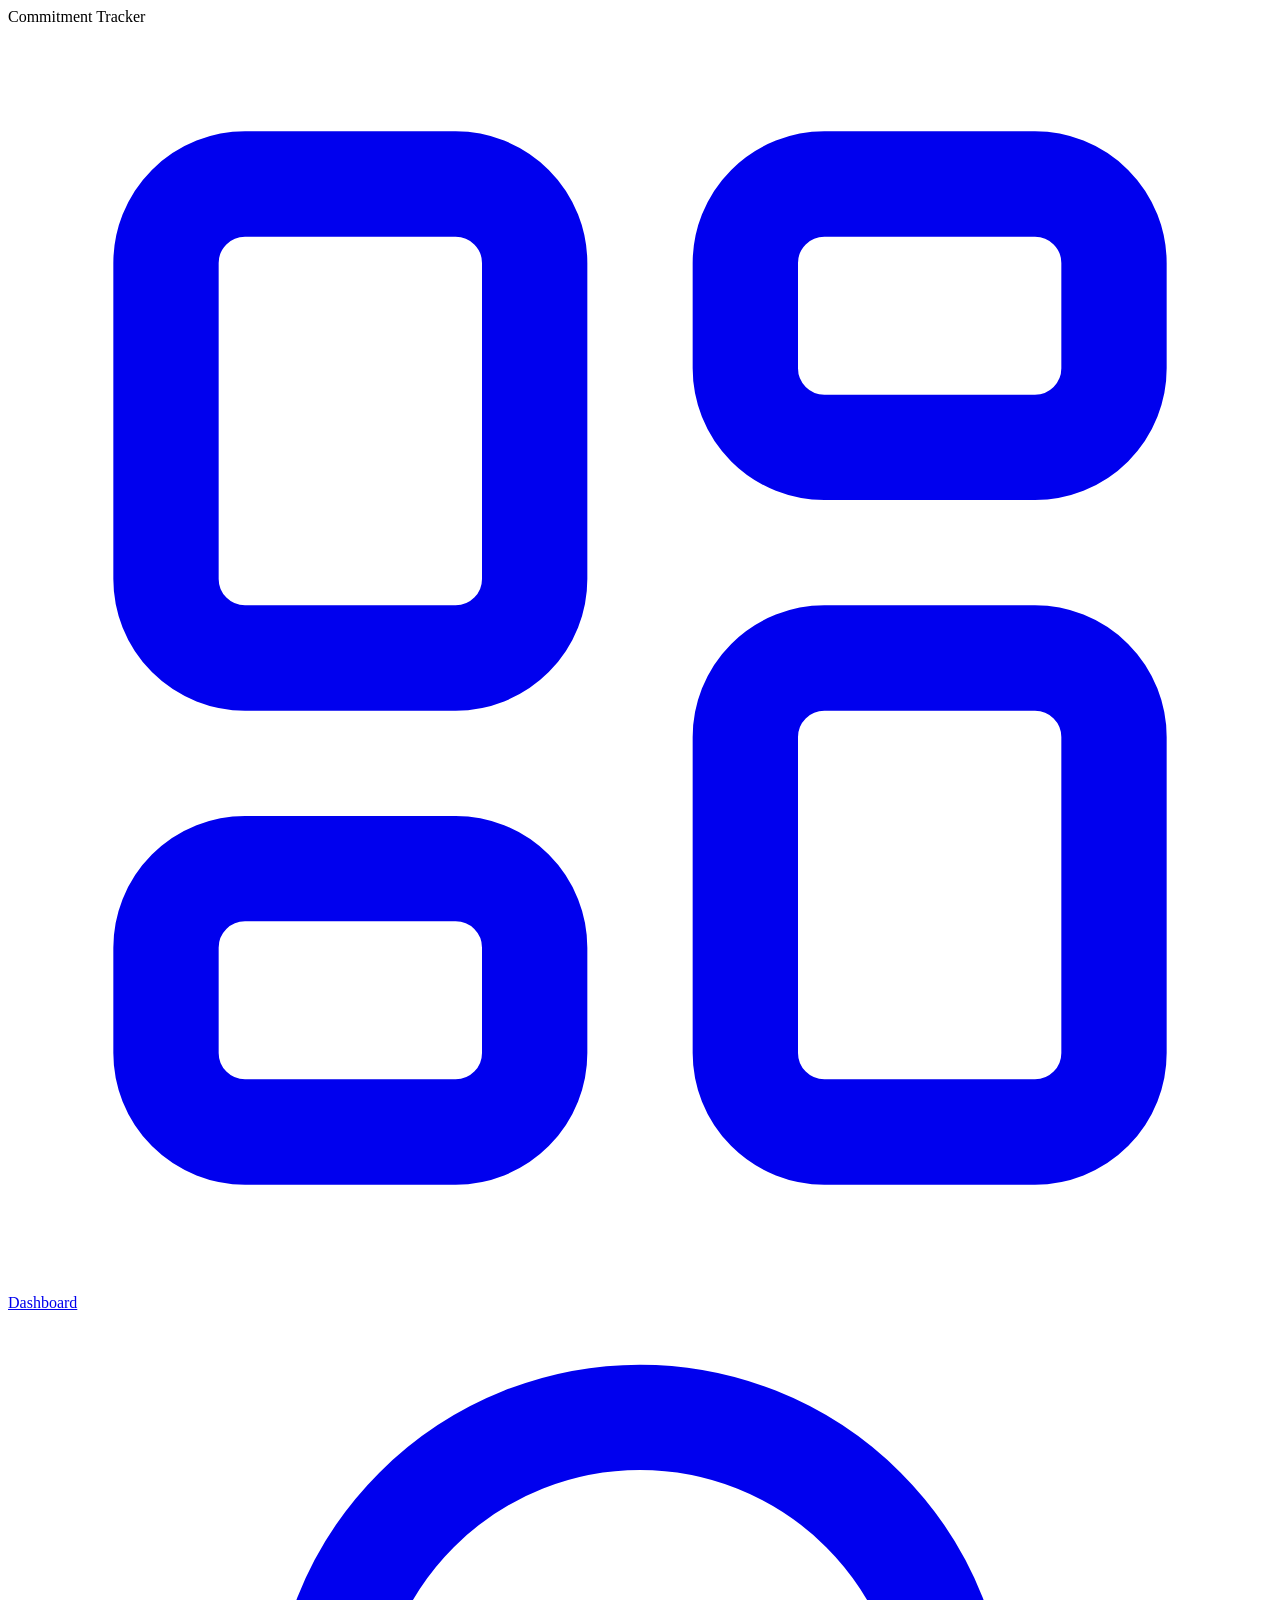
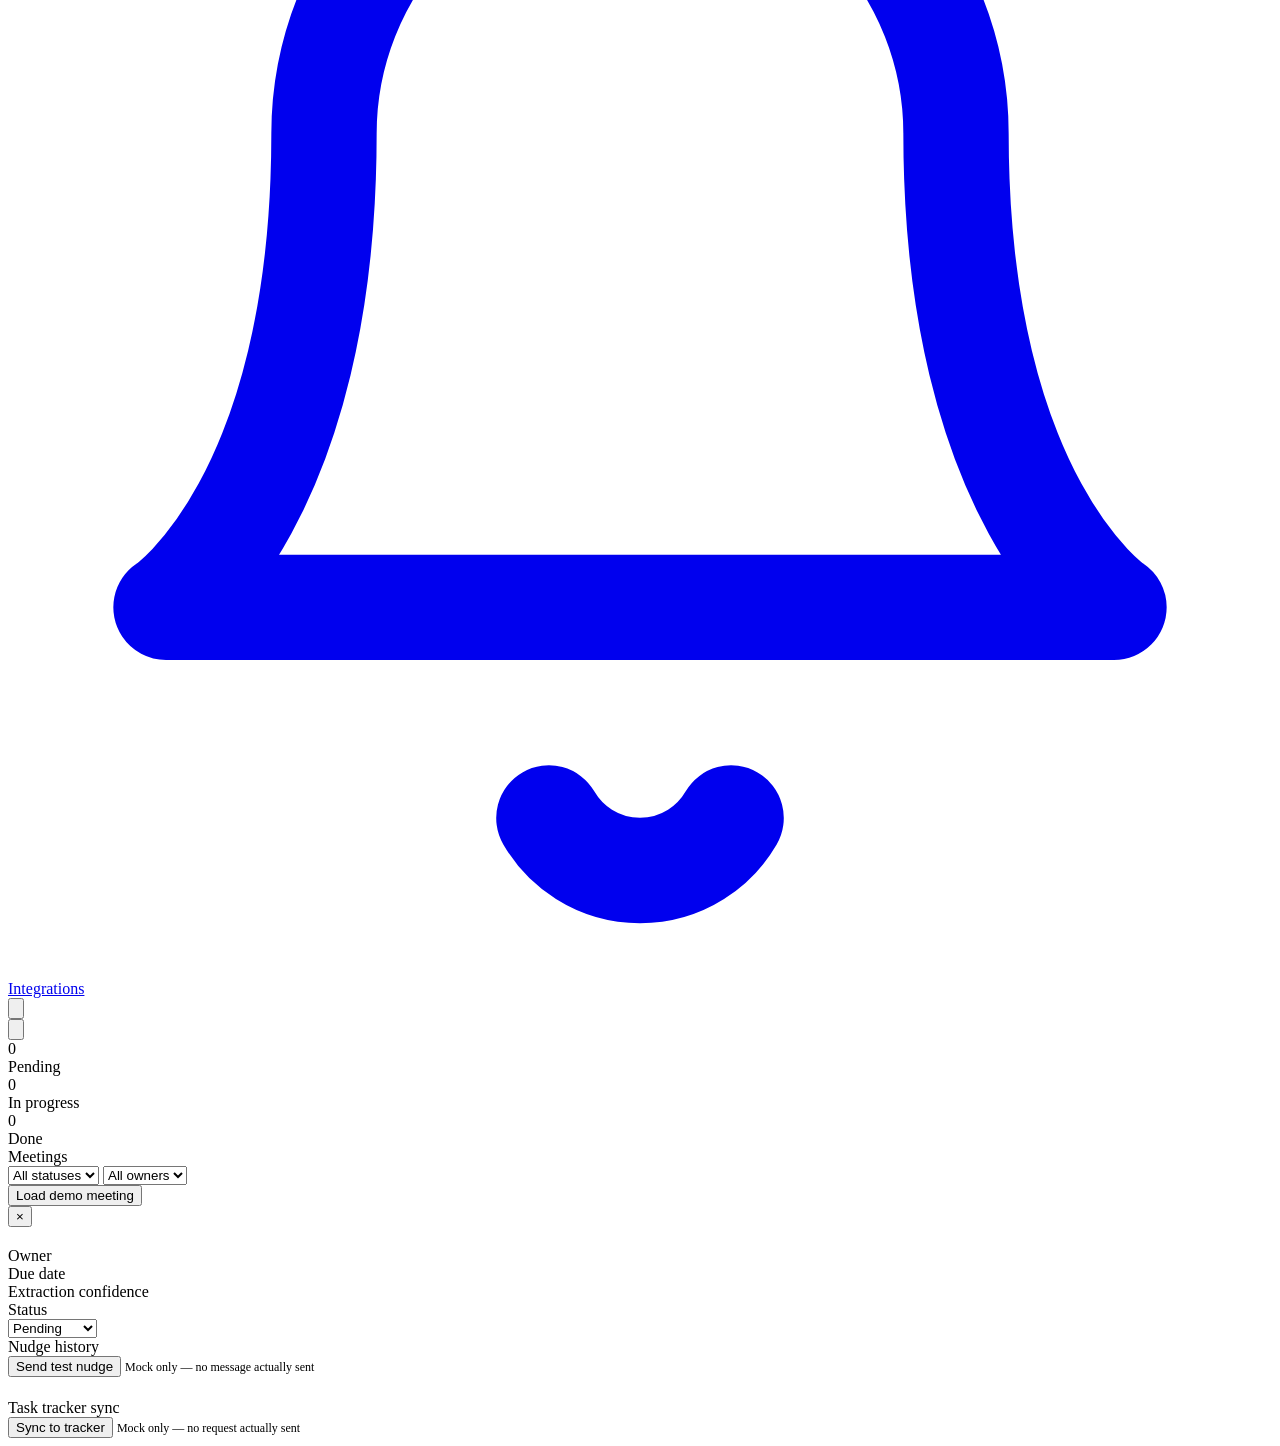
==== static/dashboard.html @ b92fcc9b "Initial commit: Commitment Tracker prototype Flask + SQLite + static frontend dashboard for tracking" ====
<!doctype html>
<html lang="en">
<head>
<meta charset="utf-8">
<meta name="viewport" content="width=device-width, initial-scale=1">
<title>Dashboard — Commitment Tracker</title>
<script>
(function () {
    try {
        var t = localStorage.getItem("ct-theme");
        if (!t) t = window.matchMedia("(prefers-color-scheme: dark)").matches ? "dark" : "light";
        document.documentElement.setAttribute("data-theme", t);
    } catch (e) {}
})();
</script>
<link rel="stylesheet" href="/style.css">
</head>
<body>

<div class="app-shell">
    <aside class="sidebar">
        <div class="sidebar-brand"><span class="logo-dot"></span>Commitment Tracker</div>
        <nav class="sidebar-nav">
            <a href="/dashboard" class="sidebar-link active">
                <svg viewBox="0 0 24 24" fill="none" stroke="currentColor" stroke-width="2" stroke-linecap="round" stroke-linejoin="round"><rect x="3" y="3" width="7" height="9" rx="1.5"></rect><rect x="14" y="3" width="7" height="5" rx="1.5"></rect><rect x="14" y="12" width="7" height="9" rx="1.5"></rect><rect x="3" y="16" width="7" height="5" rx="1.5"></rect></svg>
                Dashboard
            </a>
            <a href="/settings" class="sidebar-link">
                <svg viewBox="0 0 24 24" fill="none" stroke="currentColor" stroke-width="2" stroke-linecap="round" stroke-linejoin="round"><path d="M18 8a6 6 0 0 0-12 0c0 7-3 9-3 9h18s-3-2-3-9"></path><path d="M13.73 21a2 2 0 0 1-3.46 0"></path></svg>
                Integrations
            </a>
        </nav>
        <div class="sidebar-footer">
            <div class="avatar" id="nav-avatar"></div>
            <div class="sidebar-footer-email" id="nav-email"></div>
            <button class="icon-btn" id="logout-btn" title="Log out" aria-label="Log out">
                <svg viewBox="0 0 24 24" fill="none" stroke="currentColor" stroke-width="2" stroke-linecap="round" stroke-linejoin="round"><path d="M9 21H5a2 2 0 0 1-2-2V5a2 2 0 0 1 2-2h4"></path><polyline points="16 17 21 12 16 7"></polyline><line x1="21" y1="12" x2="9" y2="12"></line></svg>
            </button>
        </div>
    </aside>

    <div class="main">
        <div class="topbar">
            <button class="icon-btn" id="theme-toggle" aria-label="Toggle theme"><svg viewBox="0 0 24 24" fill="none" stroke="currentColor" stroke-width="2" stroke-linecap="round" stroke-linejoin="round"><path d="M21 12.79A9 9 0 1 1 11.21 3 7 7 0 0 0 21 12.79z"></path></svg></button>
        </div>

        <div class="content">

            <div class="card status-summary" id="status-summary">
                <div class="status-stats">
                    <div class="stat-tile">
                        <span class="stat-dot" style="background:var(--chart-pending);"></span>
                        <div>
                            <div class="stat-value" id="stat-pending">0</div>
                            <div class="stat-label">Pending</div>
                        </div>
                    </div>
                    <div class="stat-tile">
                        <span class="stat-dot" style="background:var(--chart-progress);"></span>
                        <div>
                            <div class="stat-value" id="stat-in_progress">0</div>
                            <div class="stat-label">In progress</div>
                        </div>
                    </div>
                    <div class="stat-tile">
                        <span class="stat-dot" style="background:var(--chart-done);"></span>
                        <div>
                            <div class="stat-value" id="stat-done">0</div>
                            <div class="stat-label">Done</div>
                        </div>
                    </div>
                </div>
                <div class="status-bar" id="status-bar" role="img" aria-label="Commitment status breakdown"></div>
            </div>

            <div id="meetings-section">
                <div class="section-title">Meetings</div>
                <div class="meetings-list" id="meetings-list"></div>
            </div>

            <div class="toolbar">
                <div class="filters">
                    <select id="filter-status">
                        <option value="">All statuses</option>
                        <option value="pending">Pending</option>
                        <option value="in_progress">In progress</option>
                        <option value="done">Done</option>
                    </select>
                    <select id="filter-owner">
                        <option value="">All owners</option>
                    </select>
                </div>
                <button class="btn secondary" id="seed-demo-btn">Load demo meeting</button>
            </div>

            <div id="commitments-wrap">
                <div class="table-card" id="table-card" style="display:none;">
                    <table id="commitments-table">
                        <thead>
                            <tr>
                                <th>Task</th>
                                <th>Meeting</th>
                                <th>Owner</th>
                                <th>Due</th>
                                <th>Status</th>
                            </tr>
                        </thead>
                        <tbody id="commitments-body"></tbody>
                    </table>
                </div>
                <div class="empty-state" id="empty-state" style="display:none;">
                    <div>No commitments yet.</div>
                    <button class="btn" id="empty-seed-btn">Load a demo meeting to see how it works</button>
                </div>
            </div>
        </div>
    </div>
</div>

<!-- detail modal -->
<div class="modal-backdrop" id="modal-backdrop">
    <div class="modal">
        <button class="modal-close" id="modal-close">&times;</button>
        <h2 id="modal-task"></h2>
        <div id="modal-meeting-title" style="color:var(--text-muted); font-size:13px;"></div>
        <div class="quote" id="modal-quote"></div>
        <div class="modal-meta">
            <div>
                <div class="label">Owner</div>
                <div id="modal-owner"></div>
            </div>
            <div>
                <div class="label">Due date</div>
                <div id="modal-due"></div>
            </div>
            <div>
                <div class="label">Extraction confidence</div>
                <div id="modal-confidence"></div>
            </div>
            <div>
                <div class="label">Status</div>
                <select id="modal-status">
                    <option value="pending">Pending</option>
                    <option value="in_progress">In progress</option>
                    <option value="done">Done</option>
                </select>
            </div>
        </div>

        <div class="section-title">Nudge history</div>
        <div class="nudge-history" id="modal-nudge-history"></div>

        <div class="modal-actions">
            <button class="btn" id="send-nudge-btn">Send test nudge</button>
            <span style="font-size:12px; color:var(--text-faint);">Mock only — no message actually sent</span>
        </div>

        <div class="section-title" style="margin-top:22px;">Task tracker sync</div>
        <div class="nudge-history" id="modal-tracker-history"></div>

        <div class="modal-actions" id="modal-tracker-actions">
            <button class="btn secondary" id="sync-tracker-btn">Sync to tracker</button>
            <span style="font-size:12px; color:var(--text-faint);" id="modal-tracker-note">Mock only — no request actually sent</span>
        </div>
    </div>
</div>

<div id="toast"></div>

<script src="/app.js"></script>
<script>
let currentCommitmentId = null;
let allCommitments = [];

function renderMeetings(meetings) {
    const list = document.getElementById("meetings-list");
    if (meetings.length === 0) {
        list.innerHTML = '<div style="color:var(--text-muted); font-size:14px;">No meetings yet.</div>';
        return;
    }
    list.innerHTML = meetings.map(m => `
        <div class="meeting-chip">
            <strong>${escapeHtml(m.title)}</strong>
            <span class="meeting-date"> · ${formatDate(m.meeting_date)} · ${m.source}</span>
        </div>
    `).join("");
}

function populateOwnerFilter(commitments) {
    const select = document.getElementById("filter-owner");
    const owners = [...new Set(commitments.map(c => c.owner_name))].sort();
    const current = select.value;
    select.innerHTML = '<option value="">All owners</option>' +
        owners.map(o => `<option value="${escapeHtml(o)}">${escapeHtml(o)}</option>`).join("");
    select.value = current;
}

function renderCommitments(commitments) {
    const tableCard = document.getElementById("table-card");
    const body = document.getElementById("commitments-body");
    const empty = document.getElementById("empty-state");

    if (commitments.length === 0) {
        tableCard.style.display = "none";
        empty.style.display = "block";
        return;
    }
    tableCard.style.display = "block";
    empty.style.display = "none";

    body.innerHTML = commitments.map(c => `
        <tr class="row-clickable" data-id="${c.id}">
            <td>${escapeHtml(c.task_text)}</td>
            <td>${escapeHtml(c.meeting_title)}</td>
            <td>${escapeHtml(c.owner_name)}</td>
            <td>${formatDate(c.due_date)}</td>
            <td>
                <span class="badge status-${c.status}">${STATUS_LABELS[c.status]}</span>
                ${c.is_overdue ? '<span class="badge overdue">Overdue</span>' : ""}
            </td>
        </tr>
    `).join("");

    body.querySelectorAll("tr").forEach(row => {
        row.addEventListener("click", () => openModal(parseInt(row.dataset.id, 10)));
    });
}

function renderStatusSummary(commitments) {
    const counts = { pending: 0, in_progress: 0, done: 0 };
    commitments.forEach(c => { counts[c.status] = (counts[c.status] || 0) + 1; });
    const total = commitments.length;

    document.getElementById("stat-pending").textContent = counts.pending;
    document.getElementById("stat-in_progress").textContent = counts.in_progress;
    document.getElementById("stat-done").textContent = counts.done;

    const bar = document.getElementById("status-bar");
    if (total === 0) {
        bar.innerHTML = '<div class="status-bar-empty" title="No commitments yet"></div>';
        return;
    }
    const segments = [
        { key: "pending", label: "Pending", color: "var(--chart-pending)" },
        { key: "in_progress", label: "In progress", color: "var(--chart-progress)" },
        { key: "done", label: "Done", color: "var(--chart-done)" },
    ];
    bar.innerHTML = segments
        .filter(s => counts[s.key] > 0)
        .map(s => {
            const pct = Math.round((counts[s.key] / total) * 100);
            return `<div class="status-bar-seg" style="flex-basis:${pct}%; background:${s.color};" title="${s.label}: ${counts[s.key]} (${pct}%)"></div>`;
        })
        .join("");
}

function escapeHtml(str) {
    const div = document.createElement("div");
    div.textContent = str == null ? "" : str;
    return div.innerHTML;
}

async function loadCommitments() {
    const status = document.getElementById("filter-status").value;
    const owner = document.getElementById("filter-owner").value;
    const params = new URLSearchParams();
    if (status) params.set("status", status);
    if (owner) params.set("owner", owner);
    allCommitments = await api(`/api/commitments?${params.toString()}`);
    renderCommitments(allCommitments);
}

async function loadAll() {
    const meetings = await api("/api/meetings");
    renderMeetings(meetings);
    const unfiltered = await api("/api/commitments");
    populateOwnerFilter(unfiltered);
    renderStatusSummary(unfiltered);
    await loadCommitments();
}

async function openModal(id) {
    const c = await api(`/api/commitments/${id}`);
    currentCommitmentId = id;
    document.getElementById("modal-task").textContent = c.task_text;
    document.getElementById("modal-meeting-title").textContent = c.meeting_title;
    document.getElementById("modal-quote").textContent = `"${c.source_quote}"`;
    document.getElementById("modal-owner").textContent = c.owner_name;
    document.getElementById("modal-due").textContent = formatDate(c.due_date) + (c.is_overdue ? " (overdue)" : "");
    document.getElementById("modal-confidence").textContent = c.confidence_score != null
        ? Math.round(c.confidence_score * 100) + "%"
        : "—";
    document.getElementById("modal-status").value = c.status;

    const historyEl = document.getElementById("modal-nudge-history");
    if (c.nudge_history.length === 0) {
        historyEl.innerHTML = '<div class="nudge-history-empty">No nudges sent yet.</div>';
    } else {
        historyEl.innerHTML = c.nudge_history.map(n => `
            <div class="nudge-history-item">${formatDateTime(n.triggered_at)} — ${n.channel} (mock sent)</div>
        `).join("");
    }

    const trackerHistoryEl = document.getElementById("modal-tracker-history");
    if (c.tracker_history.length === 0) {
        trackerHistoryEl.innerHTML = '<div class="nudge-history-empty">No syncs yet.</div>';
    } else {
        trackerHistoryEl.innerHTML = c.tracker_history.map(t => `
            <div class="nudge-history-item">${formatDateTime(t.triggered_at)} — ${t.detail}</div>
        `).join("");
    }
    const syncBtn = document.getElementById("sync-tracker-btn");
    const trackerNote = document.getElementById("modal-tracker-note");
    syncBtn.disabled = !c.tracker_configured;
    trackerNote.textContent = c.tracker_configured
        ? "Mock only — no request actually sent"
        : "No task tracker connected — set one up in Integrations";

    document.getElementById("modal-backdrop").classList.add("open");
}

function closeModal() {
    document.getElementById("modal-backdrop").classList.remove("open");
    currentCommitmentId = null;
}

async function init() {
    initThemeToggle();
    await requireIdentified();
    await initNav();
    await loadAll();

    document.getElementById("filter-status").addEventListener("change", loadCommitments);
    document.getElementById("filter-owner").addEventListener("change", loadCommitments);

    document.getElementById("modal-close").addEventListener("click", closeModal);
    document.getElementById("modal-backdrop").addEventListener("click", (e) => {
        if (e.target.id === "modal-backdrop") closeModal();
    });

    document.getElementById("modal-status").addEventListener("change", async (e) => {
        await api(`/api/commitments/${currentCommitmentId}`, { method: "PATCH", body: { status: e.target.value } });
        toast("Status updated");
        await loadAll();
    });

    document.getElementById("send-nudge-btn").addEventListener("click", async () => {
        const result = await api(`/api/commitments/${currentCommitmentId}/send-test-nudge`, {
            method: "POST",
            body: { channel: "slack" },
        });
        toast("Test nudge logged (mock — nothing was actually sent)");
        await openModal(currentCommitmentId);
    });

    document.getElementById("sync-tracker-btn").addEventListener("click", async () => {
        try {
            await api(`/api/commitments/${currentCommitmentId}/sync-tracker`, { method: "POST" });
            toast("Tracker sync logged (mock — nothing was actually sent)");
            await openModal(currentCommitmentId);
        } catch (err) {
            toast(err.message);
        }
    });

    async function seedDemo() {
        await api("/api/meetings/seed-demo", { method: "POST" });
        toast("Demo meeting loaded");
        await loadAll();
    }
    document.getElementById("seed-demo-btn").addEventListener("click", seedDemo);
    document.getElementById("empty-seed-btn").addEventListener("click", seedDemo);
}

init();
</script>
</body>
</html>
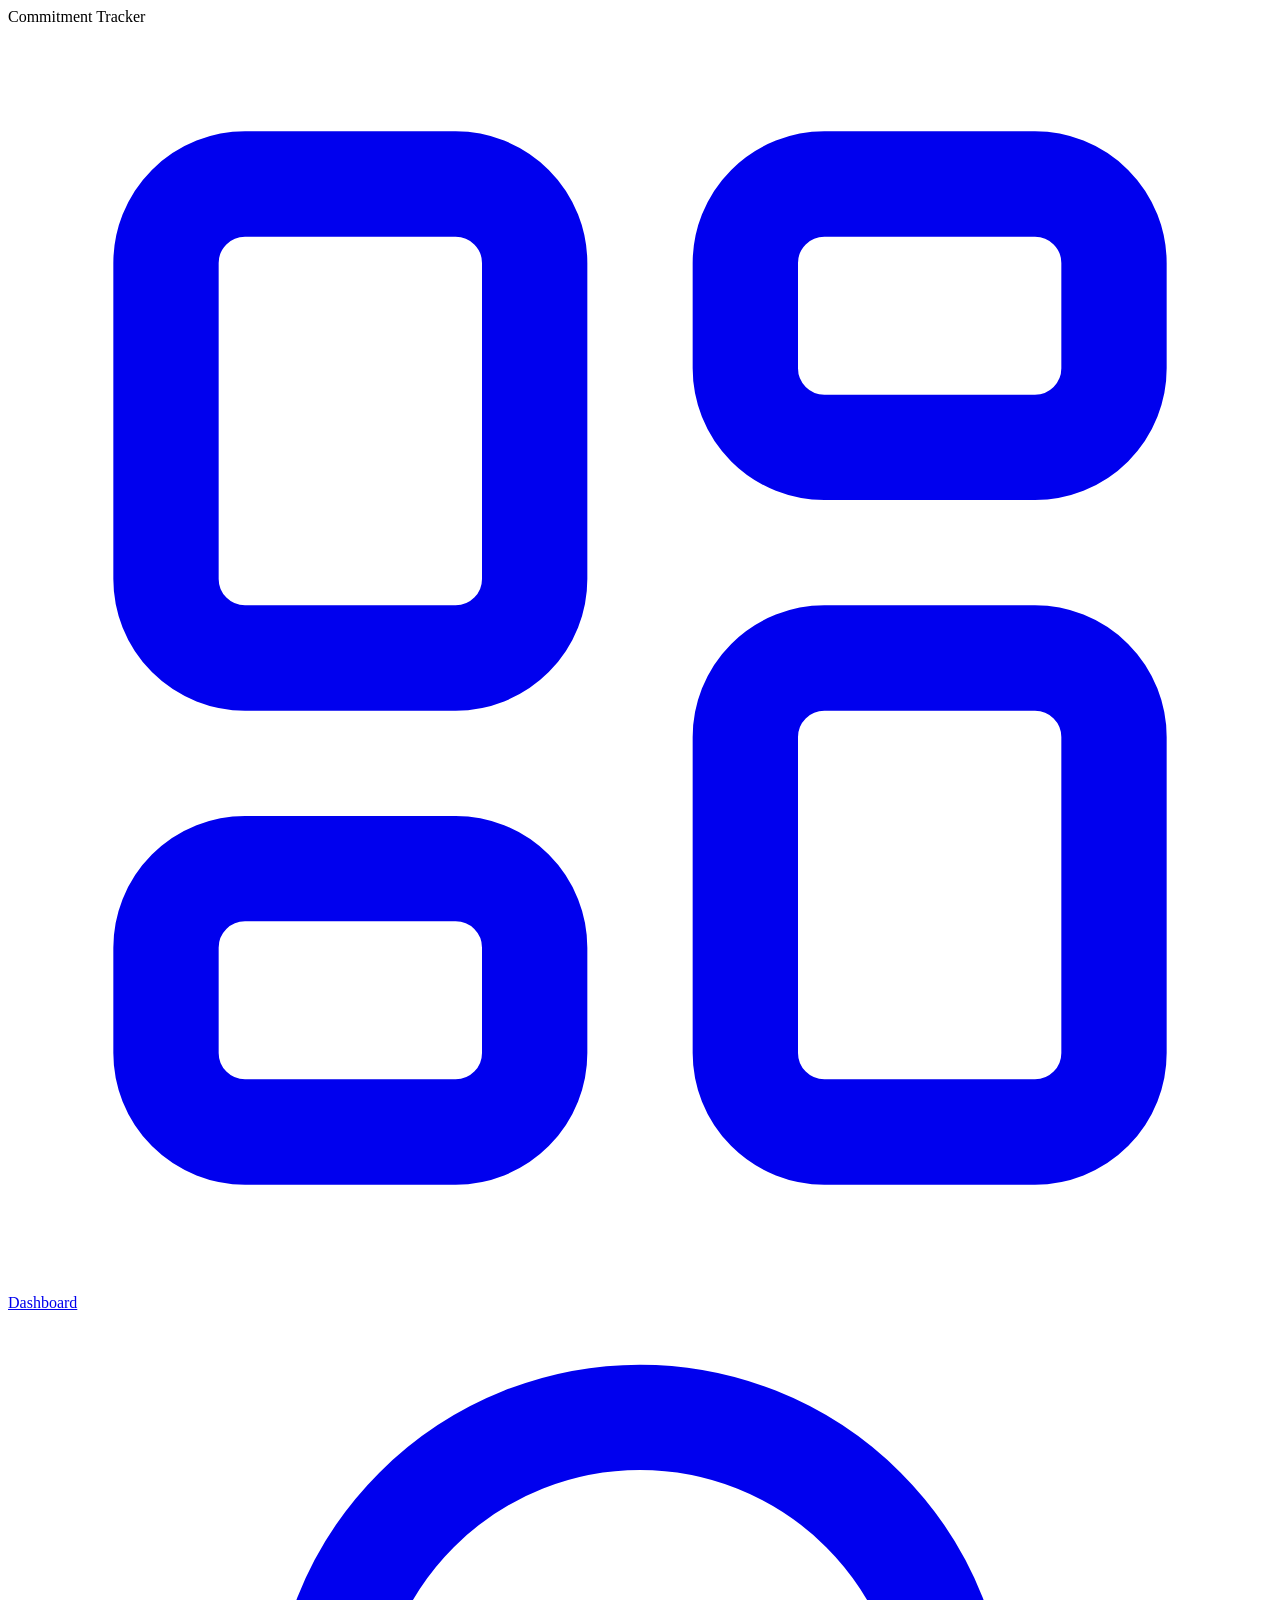
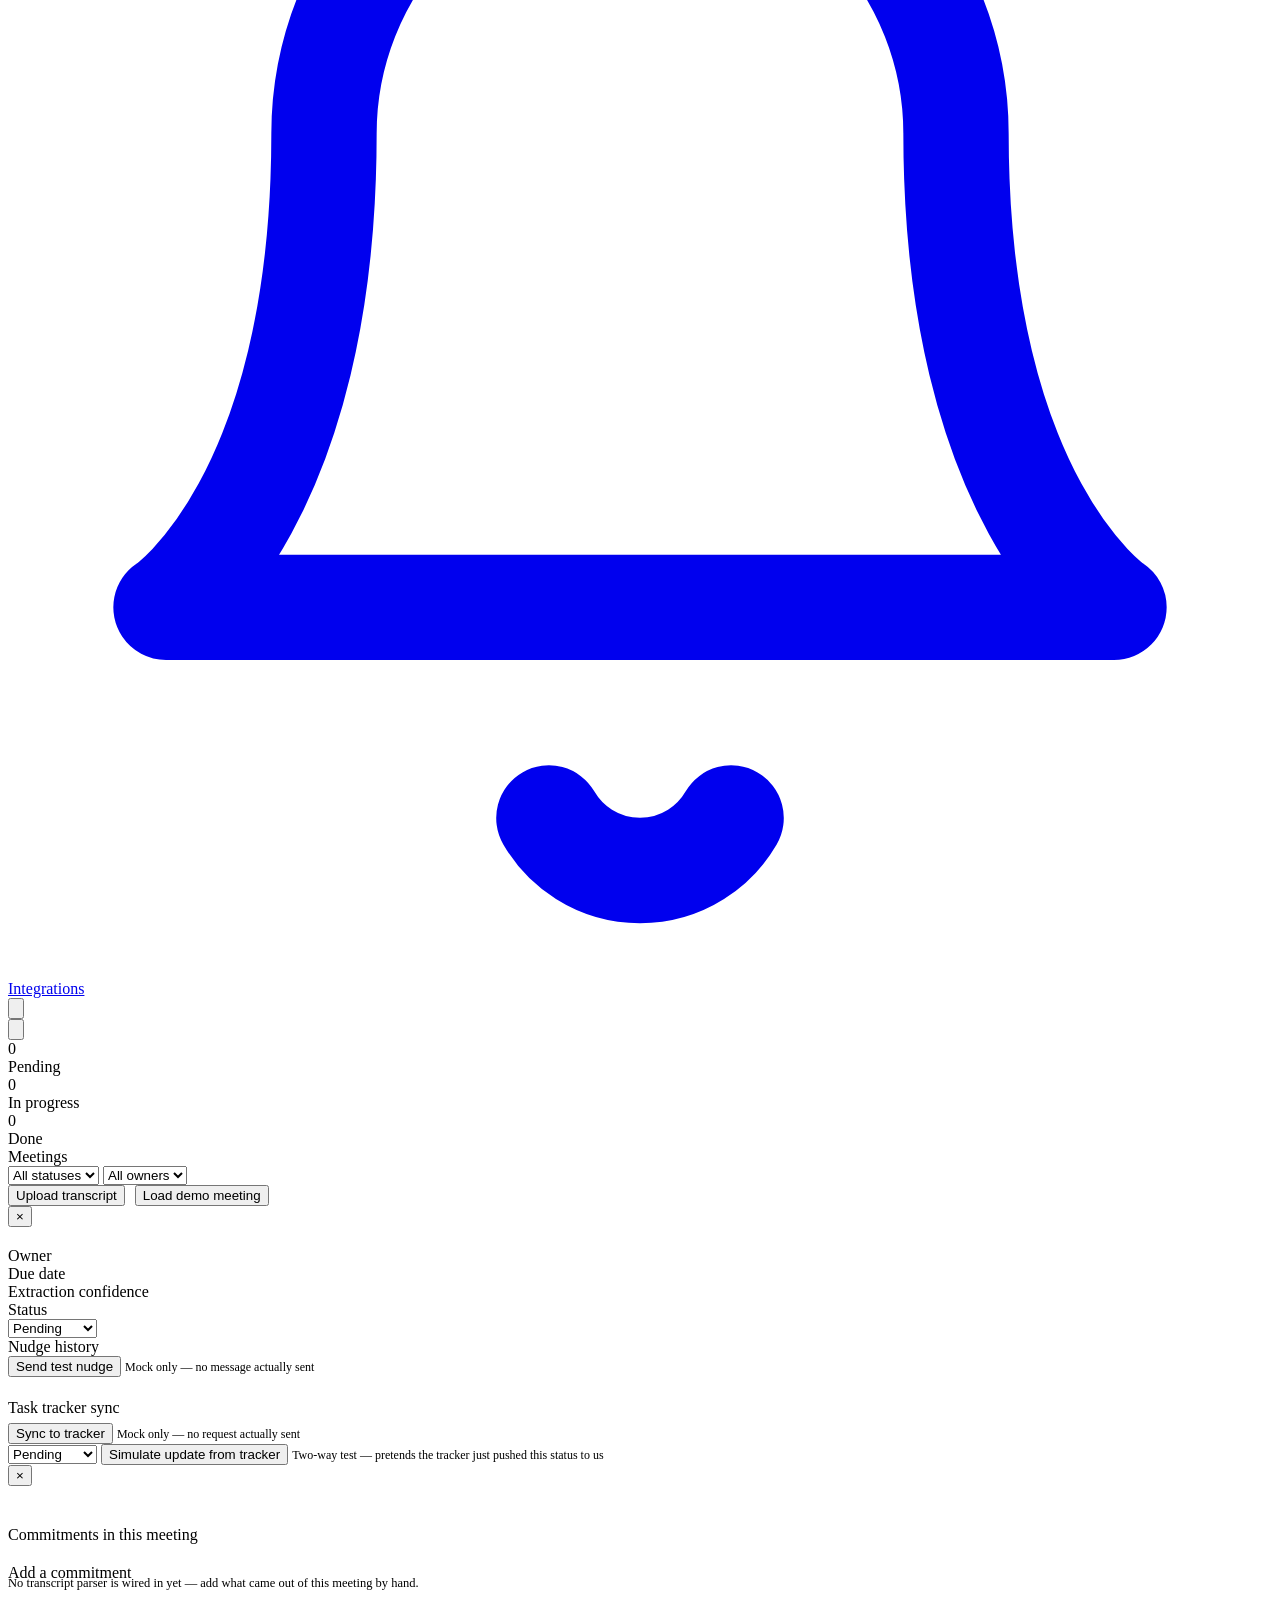
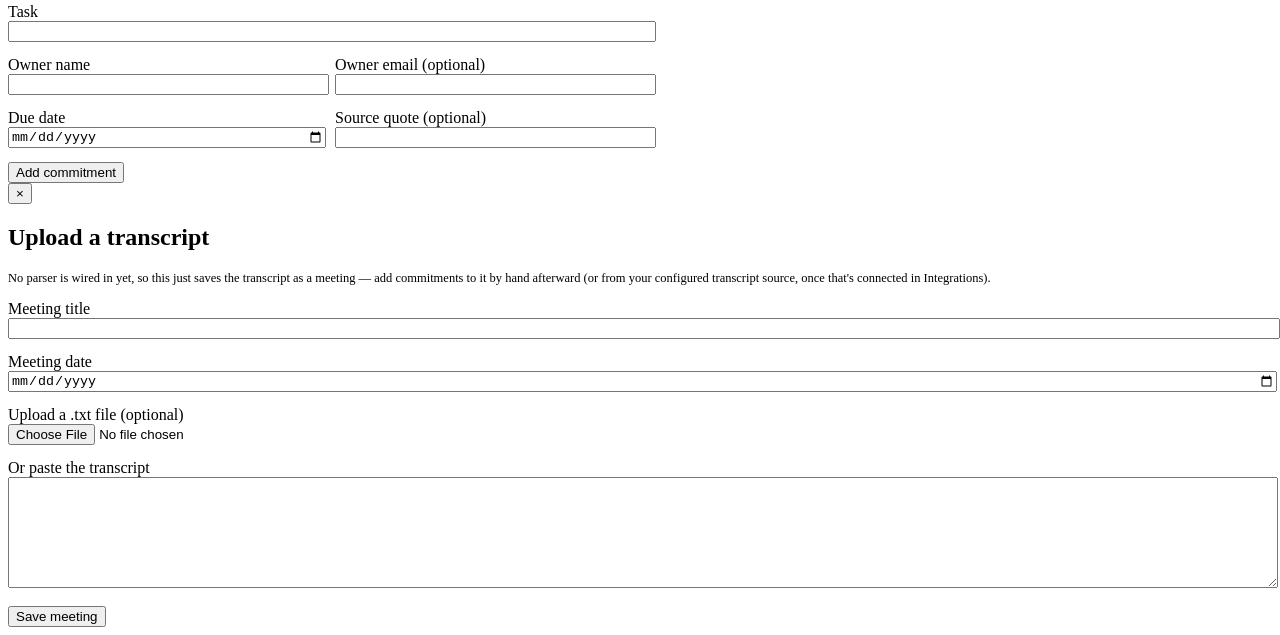
==== commit 1d789668: "Add transcript source settings, manual transcript/commitment entry, and two-way tracker sync - Trans" ====
--- a/static/dashboard.html
+++ b/static/dashboard.html
@@ -90,7 +90,10 @@
                         <option value="">All owners</option>
                     </select>
                 </div>
-                <button class="btn secondary" id="seed-demo-btn">Load demo meeting</button>
+                <div style="display:flex; gap:10px;">
+                    <button class="btn secondary" id="upload-transcript-btn">Upload transcript</button>
+                    <button class="btn secondary" id="seed-demo-btn">Load demo meeting</button>
+                </div>
             </div>
 
             <div id="commitments-wrap">
@@ -156,12 +159,94 @@
         </div>
 
         <div class="section-title" style="margin-top:22px;">Task tracker sync</div>
+        <div id="modal-external-ref" style="font-size:12px; color:var(--text-faint); margin-bottom:6px;"></div>
         <div class="nudge-history" id="modal-tracker-history"></div>
 
         <div class="modal-actions" id="modal-tracker-actions">
             <button class="btn secondary" id="sync-tracker-btn">Sync to tracker</button>
             <span style="font-size:12px; color:var(--text-faint);" id="modal-tracker-note">Mock only — no request actually sent</span>
         </div>
+
+        <div class="modal-actions" id="modal-simulate-actions" style="margin-top:0;">
+            <select id="simulate-status">
+                <option value="pending">Pending</option>
+                <option value="in_progress">In progress</option>
+                <option value="done">Done</option>
+            </select>
+            <button class="btn secondary" id="simulate-inbound-btn">Simulate update from tracker</button>
+            <span style="font-size:12px; color:var(--text-faint);">Two-way test — pretends the tracker just pushed this status to us</span>
+        </div>
+    </div>
+</div>
+
+<!-- meeting detail / add-commitment modal -->
+<div class="modal-backdrop" id="meeting-modal-backdrop">
+    <div class="modal" style="max-width:640px;">
+        <button class="modal-close" id="meeting-modal-close">&times;</button>
+        <h2 id="meeting-modal-title"></h2>
+        <div id="meeting-modal-meta" style="font-size:13px; color:var(--text-muted); margin-bottom:10px;"></div>
+        <div class="quote" id="meeting-modal-transcript" style="max-height:160px; overflow-y:auto; white-space:pre-wrap;"></div>
+
+        <div class="section-title" style="margin-top:20px;">Commitments in this meeting</div>
+        <div class="nudge-history" id="meeting-modal-commitments"></div>
+
+        <div class="section-title" style="margin-top:20px;">Add a commitment</div>
+        <p style="font-size:12.5px; color:var(--text-faint); margin:-6px 0 12px;">No transcript parser is wired in yet — add what came out of this meeting by hand.</p>
+        <form id="add-commitment-form" style="display:grid; grid-template-columns:1fr 1fr; gap:14px;">
+            <div style="grid-column:1/-1;">
+                <label for="ac-task">Task</label>
+                <input id="ac-task" required style="width:100%;">
+            </div>
+            <div>
+                <label for="ac-owner">Owner name</label>
+                <input id="ac-owner" required style="width:100%;">
+            </div>
+            <div>
+                <label for="ac-owner-email">Owner email (optional)</label>
+                <input id="ac-owner-email" type="email" style="width:100%;">
+            </div>
+            <div>
+                <label for="ac-due">Due date</label>
+                <input id="ac-due" type="date" style="width:100%;">
+            </div>
+            <div>
+                <label for="ac-quote">Source quote (optional)</label>
+                <input id="ac-quote" style="width:100%;">
+            </div>
+            <div style="grid-column:1/-1;">
+                <button type="submit" class="btn secondary">Add commitment</button>
+            </div>
+        </form>
+    </div>
+</div>
+
+<!-- upload transcript modal -->
+<div class="modal-backdrop" id="upload-modal-backdrop">
+    <div class="modal">
+        <button class="modal-close" id="upload-modal-close">&times;</button>
+        <h2>Upload a transcript</h2>
+        <p style="font-size:12.5px; color:var(--text-faint); margin:4px 0 14px;">
+            No parser is wired in yet, so this just saves the transcript as a meeting — add commitments to it by hand afterward (or from your configured transcript source, once that's connected in Integrations).
+        </p>
+        <form id="upload-form" style="display:grid; gap:14px;">
+            <div>
+                <label for="upload-title">Meeting title</label>
+                <input id="upload-title" required style="width:100%;">
+            </div>
+            <div>
+                <label for="upload-date">Meeting date</label>
+                <input id="upload-date" type="date" style="width:100%;">
+            </div>
+            <div>
+                <label for="upload-file">Upload a .txt file (optional)</label>
+                <input id="upload-file" type="file" accept=".txt" style="width:100%;">
+            </div>
+            <div>
+                <label for="upload-text">Or paste the transcript</label>
+                <textarea id="upload-text" rows="7" style="width:100%;"></textarea>
+            </div>
+            <button type="submit" class="btn" style="justify-self:start;">Save meeting</button>
+        </form>
     </div>
 </div>
 
@@ -179,11 +264,14 @@
         return;
     }
     list.innerHTML = meetings.map(m => `
-        <div class="meeting-chip">
+        <div class="meeting-chip meeting-chip-clickable" data-id="${m.id}">
             <strong>${escapeHtml(m.title)}</strong>
             <span class="meeting-date"> · ${formatDate(m.meeting_date)} · ${m.source}</span>
         </div>
     `).join("");
+    list.querySelectorAll(".meeting-chip").forEach(chip => {
+        chip.addEventListener("click", () => openMeetingModal(parseInt(chip.dataset.id, 10)));
+    });
 }
 
 function populateOwnerFilter(commitments) {
@@ -306,9 +394,13 @@
         trackerHistoryEl.innerHTML = '<div class="nudge-history-empty">No syncs yet.</div>';
     } else {
         trackerHistoryEl.innerHTML = c.tracker_history.map(t => `
-            <div class="nudge-history-item">${formatDateTime(t.triggered_at)} — ${t.detail}</div>
+            <div class="nudge-history-item">${t.direction === "inbound" ? "↓ from tracker" : "↑ to tracker"} · ${formatDateTime(t.triggered_at)} — ${t.detail}</div>
         `).join("");
     }
+    document.getElementById("modal-external-ref").textContent = c.external_ref
+        ? `Linked to tracker as ${c.external_ref}`
+        : "Not synced to a tracker yet";
+
     const syncBtn = document.getElementById("sync-tracker-btn");
     const trackerNote = document.getElementById("modal-tracker-note");
     syncBtn.disabled = !c.tracker_configured;
@@ -316,12 +408,54 @@
         ? "Mock only — no request actually sent"
         : "No task tracker connected — set one up in Integrations";
 
+    const simulateBtn = document.getElementById("simulate-inbound-btn");
+    simulateBtn.disabled = !c.external_ref;
+    document.getElementById("simulate-status").disabled = !c.external_ref;
+
     document.getElementById("modal-backdrop").classList.add("open");
 }
 
 function closeModal() {
     document.getElementById("modal-backdrop").classList.remove("open");
     currentCommitmentId = null;
+}
+
+let currentMeetingId = null;
+
+async function openMeetingModal(id) {
+    const m = await api(`/api/meetings/${id}`);
+    currentMeetingId = id;
+    document.getElementById("meeting-modal-title").textContent = m.title;
+    document.getElementById("meeting-modal-meta").textContent = `${formatDate(m.meeting_date)} · ${m.source}`;
+    document.getElementById("meeting-modal-transcript").textContent = m.transcript_excerpt
+        ? m.transcript_excerpt
+        : "No transcript text saved for this meeting.";
+
+    const listEl = document.getElementById("meeting-modal-commitments");
+    if (m.commitments.length === 0) {
+        listEl.innerHTML = '<div class="nudge-history-empty">No commitments yet.</div>';
+    } else {
+        listEl.innerHTML = m.commitments.map(c => `
+            <div class="nudge-history-item">
+                <strong>${escapeHtml(c.task_text)}</strong> — ${escapeHtml(c.owner_name)}
+                · <span class="badge status-${c.status}">${STATUS_LABELS[c.status]}</span>
+                ${c.is_overdue ? '<span class="badge overdue">Overdue</span>' : ""}
+            </div>
+        `).join("");
+    }
+
+    document.getElementById("meeting-modal-backdrop").classList.add("open");
+}
+
+function closeMeetingModal() {
+    document.getElementById("meeting-modal-backdrop").classList.remove("open");
+    currentMeetingId = null;
+    document.getElementById("add-commitment-form").reset();
+}
+
+function closeUploadModal() {
+    document.getElementById("upload-modal-backdrop").classList.remove("open");
+    document.getElementById("upload-form").reset();
 }
 
 async function init() {
@@ -363,6 +497,21 @@
         }
     });
 
+    document.getElementById("simulate-inbound-btn").addEventListener("click", async () => {
+        const status = document.getElementById("simulate-status").value;
+        try {
+            await api(`/api/commitments/${currentCommitmentId}/simulate-inbound-update`, {
+                method: "POST",
+                body: { status },
+            });
+            toast("Simulated an incoming status update from the tracker");
+            await openModal(currentCommitmentId);
+            await loadAll();
+        } catch (err) {
+            toast(err.message);
+        }
+    });
+
     async function seedDemo() {
         await api("/api/meetings/seed-demo", { method: "POST" });
         toast("Demo meeting loaded");
@@ -370,6 +519,68 @@
     }
     document.getElementById("seed-demo-btn").addEventListener("click", seedDemo);
     document.getElementById("empty-seed-btn").addEventListener("click", seedDemo);
+
+    // ---------- meeting detail / add commitment ----------
+
+    document.getElementById("meeting-modal-close").addEventListener("click", closeMeetingModal);
+    document.getElementById("meeting-modal-backdrop").addEventListener("click", (e) => {
+        if (e.target.id === "meeting-modal-backdrop") closeMeetingModal();
+    });
+
+    document.getElementById("add-commitment-form").addEventListener("submit", async (e) => {
+        e.preventDefault();
+        try {
+            await api("/api/commitments", {
+                method: "POST",
+                body: {
+                    meeting_id: currentMeetingId,
+                    task_text: document.getElementById("ac-task").value.trim(),
+                    owner_name: document.getElementById("ac-owner").value.trim(),
+                    owner_email: document.getElementById("ac-owner-email").value.trim(),
+                    due_date: document.getElementById("ac-due").value,
+                    source_quote: document.getElementById("ac-quote").value.trim(),
+                },
+            });
+            toast("Commitment added");
+            document.getElementById("add-commitment-form").reset();
+            await openMeetingModal(currentMeetingId);
+            await loadAll();
+        } catch (err) {
+            toast(err.message);
+        }
+    });
+
+    // ---------- upload transcript ----------
+
+    document.getElementById("upload-transcript-btn").addEventListener("click", () => {
+        document.getElementById("upload-modal-backdrop").classList.add("open");
+    });
+    document.getElementById("upload-modal-close").addEventListener("click", closeUploadModal);
+    document.getElementById("upload-modal-backdrop").addEventListener("click", (e) => {
+        if (e.target.id === "upload-modal-backdrop") closeUploadModal();
+    });
+
+    document.getElementById("upload-form").addEventListener("submit", async (e) => {
+        e.preventDefault();
+        const title = document.getElementById("upload-title").value.trim();
+        const meeting_date = document.getElementById("upload-date").value;
+        const file = document.getElementById("upload-file").files[0];
+        const pastedText = document.getElementById("upload-text").value.trim();
+
+        let transcript_excerpt = pastedText;
+        if (file) {
+            transcript_excerpt = await file.text();
+        }
+
+        try {
+            await api("/api/meetings", { method: "POST", body: { title, meeting_date, transcript_excerpt } });
+            toast("Meeting saved");
+            closeUploadModal();
+            await loadAll();
+        } catch (err) {
+            toast(err.message);
+        }
+    });
 }
 
 init();
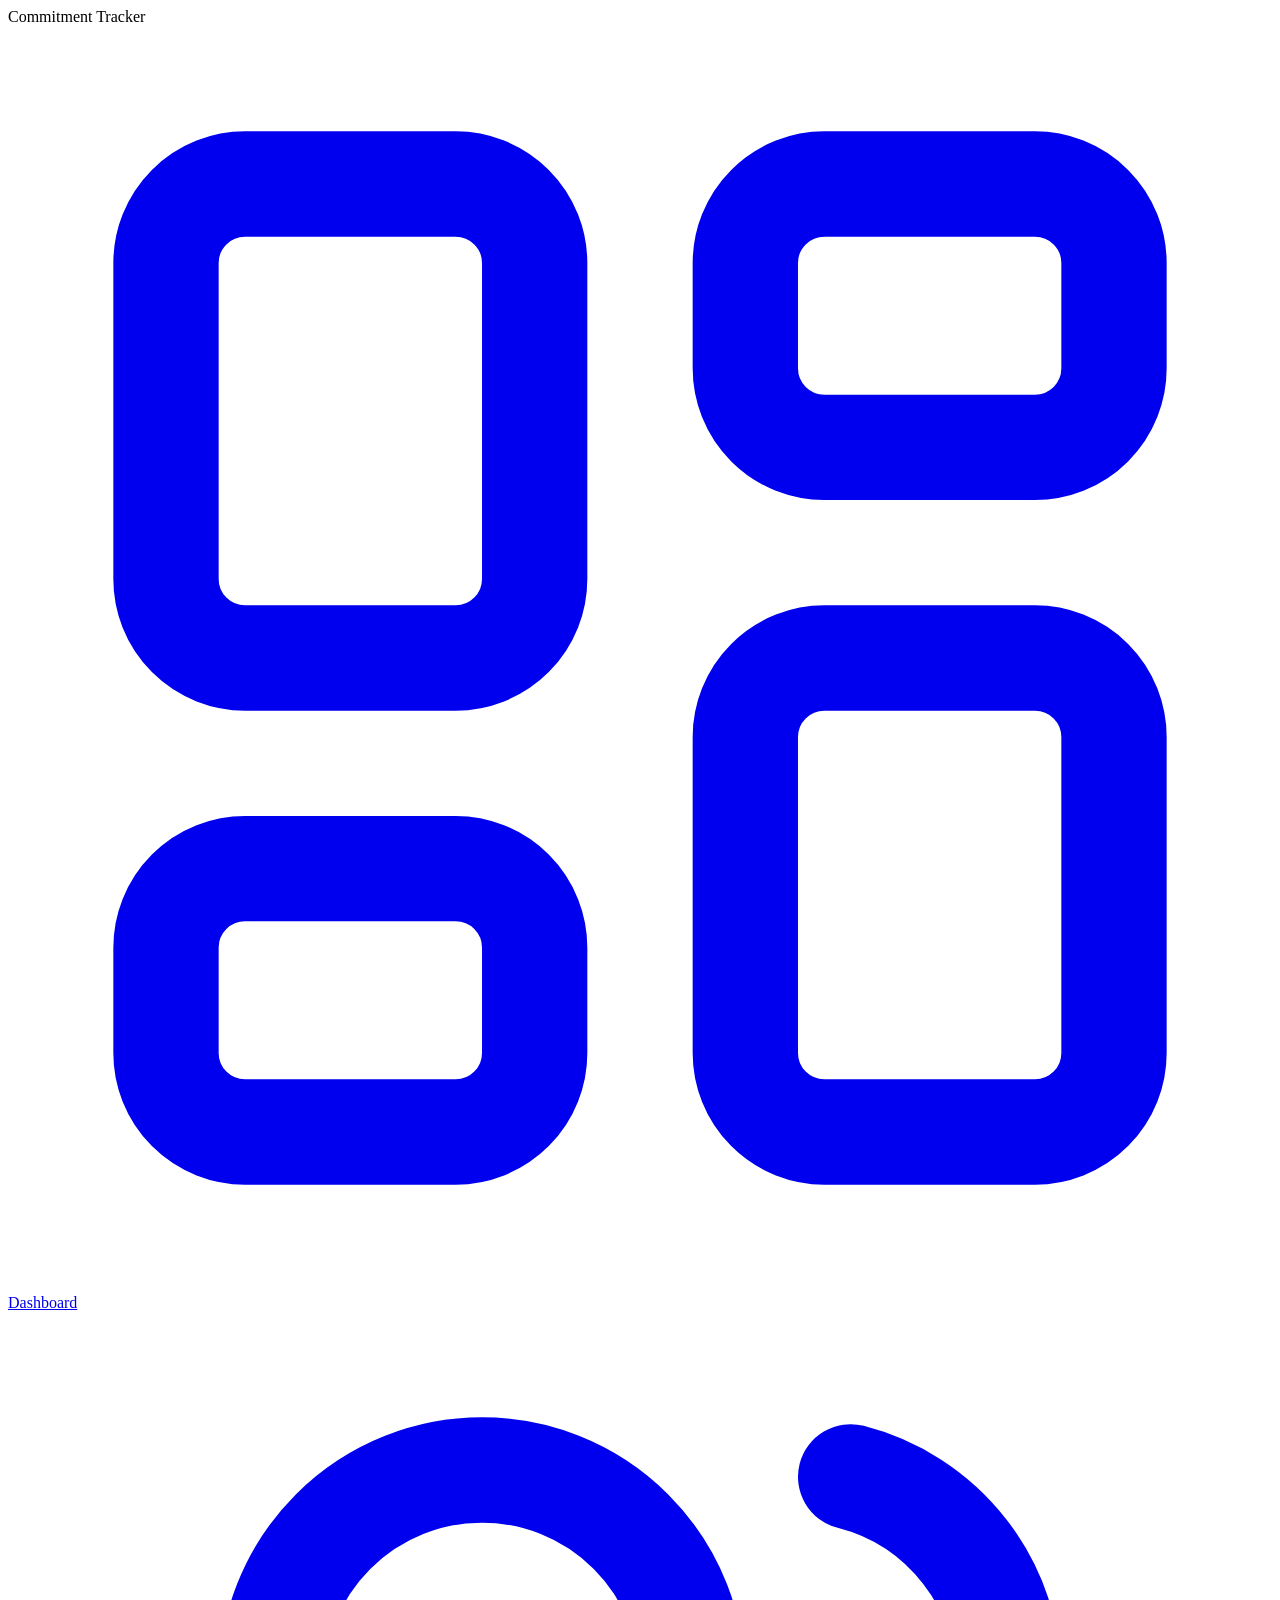
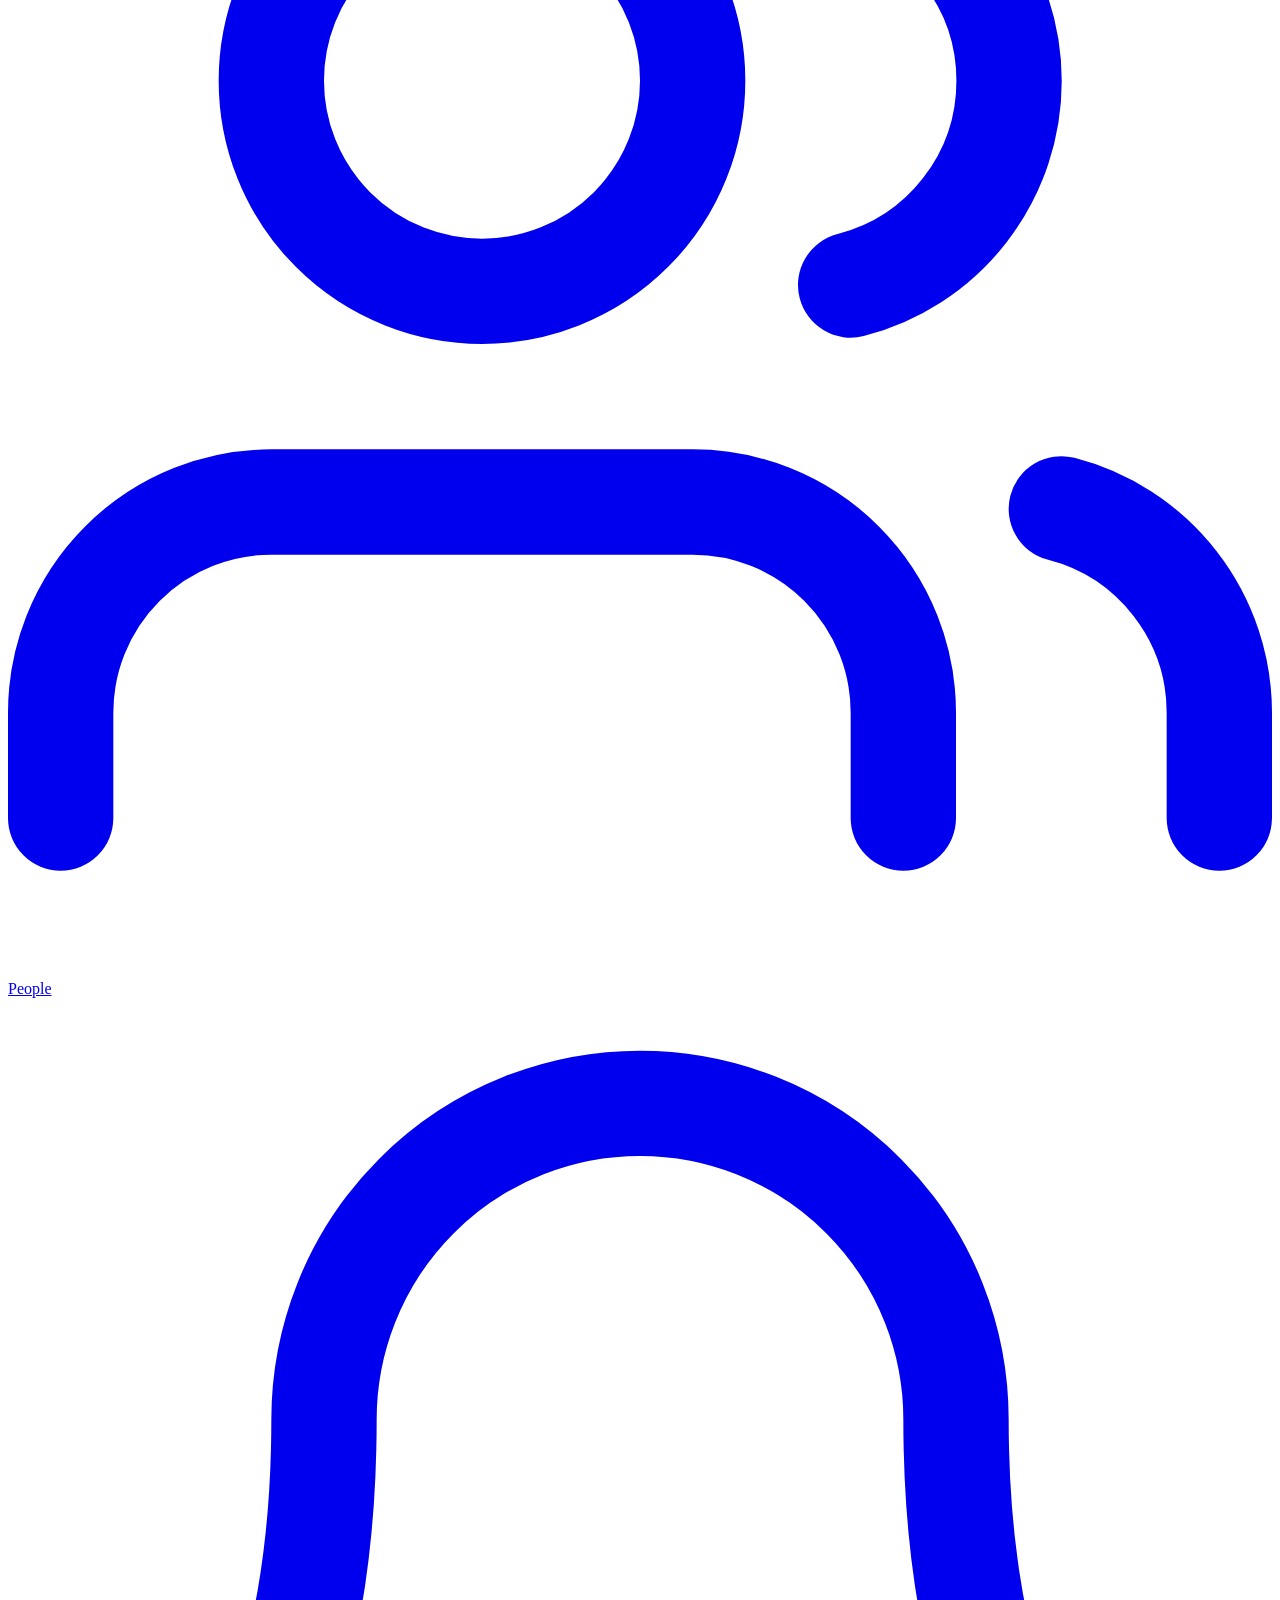
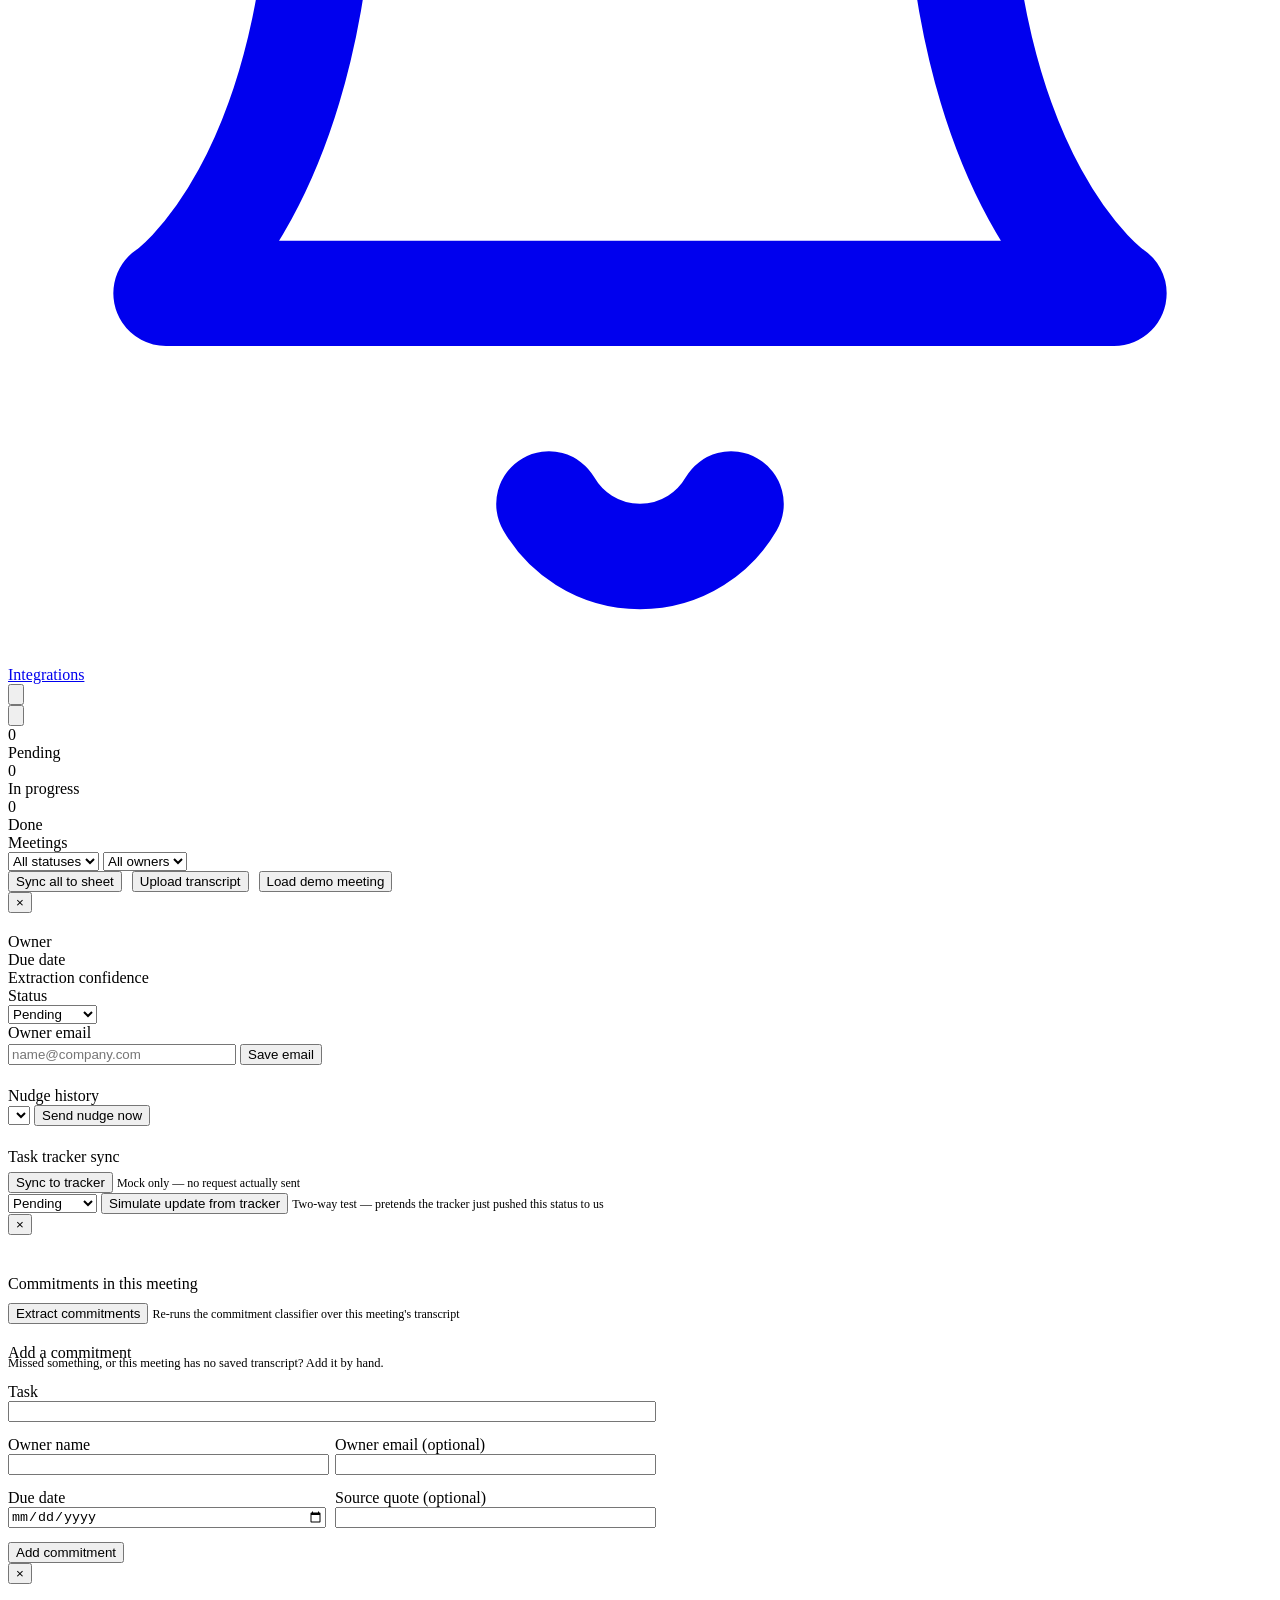
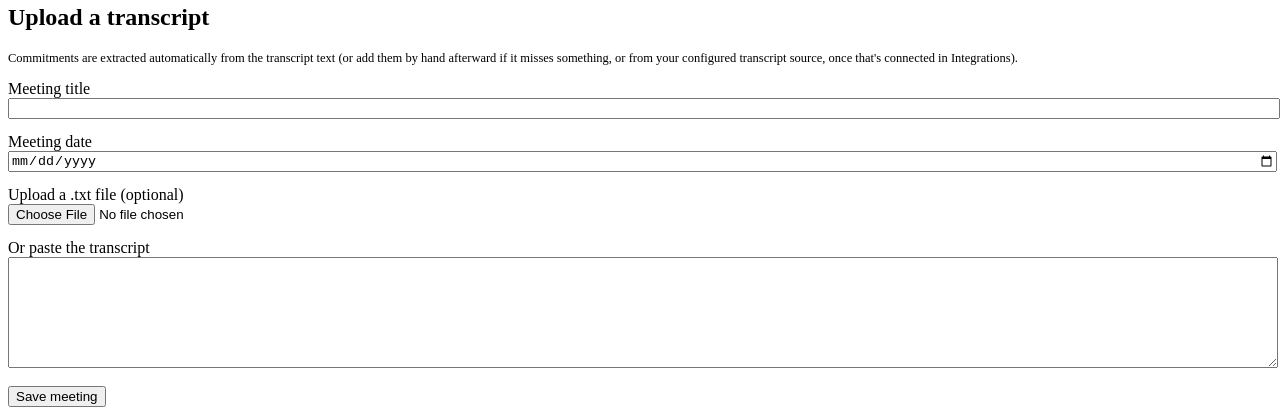
==== commit f2905ef0: "Commitment Tracker 0.3.0–0.7.3: real integrations, ML extraction, tests and docs Brings the reposito" ====
--- a/static/dashboard.html
+++ b/static/dashboard.html
@@ -24,6 +24,10 @@
             <a href="/dashboard" class="sidebar-link active">
                 <svg viewBox="0 0 24 24" fill="none" stroke="currentColor" stroke-width="2" stroke-linecap="round" stroke-linejoin="round"><rect x="3" y="3" width="7" height="9" rx="1.5"></rect><rect x="14" y="3" width="7" height="5" rx="1.5"></rect><rect x="14" y="12" width="7" height="9" rx="1.5"></rect><rect x="3" y="16" width="7" height="5" rx="1.5"></rect></svg>
                 Dashboard
+            </a>
+            <a href="/people" class="sidebar-link">
+                <svg viewBox="0 0 24 24" fill="none" stroke="currentColor" stroke-width="2" stroke-linecap="round" stroke-linejoin="round"><path d="M17 21v-2a4 4 0 0 0-4-4H5a4 4 0 0 0-4 4v2"></path><circle cx="9" cy="7" r="4"></circle><path d="M23 21v-2a4 4 0 0 0-3-3.87"></path><path d="M16 3.13a4 4 0 0 1 0 7.75"></path></svg>
+                People
             </a>
             <a href="/settings" class="sidebar-link">
                 <svg viewBox="0 0 24 24" fill="none" stroke="currentColor" stroke-width="2" stroke-linecap="round" stroke-linejoin="round"><path d="M18 8a6 6 0 0 0-12 0c0 7-3 9-3 9h18s-3-2-3-9"></path><path d="M13.73 21a2 2 0 0 1-3.46 0"></path></svg>
@@ -91,6 +95,7 @@
                     </select>
                 </div>
                 <div style="display:flex; gap:10px;">
+                    <button class="btn secondary" id="sync-all-btn" title="Write every commitment not yet in your Google Sheet, in one go">Sync all to sheet</button>
                     <button class="btn secondary" id="upload-transcript-btn">Upload transcript</button>
                     <button class="btn secondary" id="seed-demo-btn">Load demo meeting</button>
                 </div>
@@ -150,12 +155,21 @@
             </div>
         </div>
 
-        <div class="section-title">Nudge history</div>
+        <div class="section-title">Owner email</div>
+        <div id="modal-owner-match" style="font-size:12.5px; color:var(--text-muted); margin:-6px 0 8px;"></div>
+        <div class="modal-actions" style="margin-top:0;">
+            <input id="modal-owner-email" type="email" list="people-emails" placeholder="name@company.com" style="flex:1; min-width:220px;">
+            <datalist id="people-emails"></datalist>
+            <button class="btn secondary" id="save-owner-email-btn">Save email</button>
+        </div>
+
+        <div class="section-title" style="margin-top:22px;">Nudge history</div>
         <div class="nudge-history" id="modal-nudge-history"></div>
 
         <div class="modal-actions">
-            <button class="btn" id="send-nudge-btn">Send test nudge</button>
-            <span style="font-size:12px; color:var(--text-faint);">Mock only — no message actually sent</span>
+            <select id="nudge-channel"></select>
+            <button class="btn" id="send-nudge-btn">Send nudge now</button>
+            <span style="font-size:12px; color:var(--text-faint);" id="nudge-note"></span>
         </div>
 
         <div class="section-title" style="margin-top:22px;">Task tracker sync</div>
@@ -190,8 +204,13 @@
         <div class="section-title" style="margin-top:20px;">Commitments in this meeting</div>
         <div class="nudge-history" id="meeting-modal-commitments"></div>
 
+        <div class="modal-actions" style="margin-top:10px;">
+            <button class="btn secondary" id="extract-commitments-btn">Extract commitments</button>
+            <span style="font-size:12px; color:var(--text-faint);">Re-runs the commitment classifier over this meeting's transcript</span>
+        </div>
+
         <div class="section-title" style="margin-top:20px;">Add a commitment</div>
-        <p style="font-size:12.5px; color:var(--text-faint); margin:-6px 0 12px;">No transcript parser is wired in yet — add what came out of this meeting by hand.</p>
+        <p style="font-size:12.5px; color:var(--text-faint); margin:-6px 0 12px;">Missed something, or this meeting has no saved transcript? Add it by hand.</p>
         <form id="add-commitment-form" style="display:grid; grid-template-columns:1fr 1fr; gap:14px;">
             <div style="grid-column:1/-1;">
                 <label for="ac-task">Task</label>
@@ -226,7 +245,7 @@
         <button class="modal-close" id="upload-modal-close">&times;</button>
         <h2>Upload a transcript</h2>
         <p style="font-size:12.5px; color:var(--text-faint); margin:4px 0 14px;">
-            No parser is wired in yet, so this just saves the transcript as a meeting — add commitments to it by hand afterward (or from your configured transcript source, once that's connected in Integrations).
+            Commitments are extracted automatically from the transcript text (or add them by hand afterward if it misses something, or from your configured transcript source, once that's connected in Integrations).
         </p>
         <form id="upload-form" style="display:grid; gap:14px;">
             <div>
@@ -256,6 +275,9 @@
 <script>
 let currentCommitmentId = null;
 let allCommitments = [];
+let knownMeetingIds = null;
+let newMeetingIds = new Set();
+const MEETING_POLL_INTERVAL_MS = 8000;
 
 function renderMeetings(meetings) {
     const list = document.getElementById("meetings-list");
@@ -264,9 +286,10 @@
         return;
     }
     list.innerHTML = meetings.map(m => `
-        <div class="meeting-chip meeting-chip-clickable" data-id="${m.id}">
+        <div class="meeting-chip meeting-chip-clickable${newMeetingIds.has(m.id) ? " meeting-chip-new" : ""}" data-id="${m.id}">
             <strong>${escapeHtml(m.title)}</strong>
             <span class="meeting-date"> · ${formatDate(m.meeting_date)} · ${m.source}</span>
+            ${m.source === "live" ? `<span class="badge live-capture">Live capture${m.transcript_provider ? " · " + escapeHtml(m.transcript_provider) : ""}</span>` : ""}
         </div>
     `).join("");
     list.querySelectorAll(".meeting-chip").forEach(chip => {
@@ -300,7 +323,11 @@
         <tr class="row-clickable" data-id="${c.id}">
             <td>${escapeHtml(c.task_text)}</td>
             <td>${escapeHtml(c.meeting_title)}</td>
-            <td>${escapeHtml(c.owner_name)}</td>
+            <td>${escapeHtml(c.owner_name)}${c.owner_email
+                ? `<div style="font-size:11.5px; color:var(--text-faint);">${escapeHtml(c.owner_email)}</div>`
+                : c.owner_match === "ambiguous"
+                ? '<div style="font-size:11.5px; color:var(--chart-pending);">shared name — pick email</div>'
+                : ""}</td>
             <td>${formatDate(c.due_date)}</td>
             <td>
                 <span class="badge status-${c.status}">${STATUS_LABELS[c.status]}</span>
@@ -342,12 +369,6 @@
         .join("");
 }
 
-function escapeHtml(str) {
-    const div = document.createElement("div");
-    div.textContent = str == null ? "" : str;
-    return div.innerHTML;
-}
-
 async function loadCommitments() {
     const status = document.getElementById("filter-status").value;
     const owner = document.getElementById("filter-owner").value;
@@ -360,11 +381,35 @@
 
 async function loadAll() {
     const meetings = await api("/api/meetings");
+
+    if (knownMeetingIds === null) {
+        knownMeetingIds = new Set(meetings.map(m => m.id));
+        newMeetingIds = new Set();
+    } else {
+        const arrivedLive = meetings.filter(m => m.source === "live" && !knownMeetingIds.has(m.id));
+        if (arrivedLive.length > 0) {
+            toast(arrivedLive.length === 1
+                ? `New meeting captured live: "${arrivedLive[0].title}"`
+                : `${arrivedLive.length} new meetings captured live`);
+        }
+        newMeetingIds = new Set(arrivedLive.map(m => m.id));
+        knownMeetingIds = new Set(meetings.map(m => m.id));
+    }
+
     renderMeetings(meetings);
     const unfiltered = await api("/api/commitments");
     populateOwnerFilter(unfiltered);
     renderStatusSummary(unfiltered);
     await loadCommitments();
+}
+
+function startMeetingPolling() {
+    setInterval(() => {
+        if (document.visibilityState === "visible") loadAll();
+    }, MEETING_POLL_INTERVAL_MS);
+    document.addEventListener("visibilitychange", () => {
+        if (document.visibilityState === "visible") loadAll();
+    });
 }
 
 async function openModal(id) {
@@ -380,12 +425,44 @@
         : "—";
     document.getElementById("modal-status").value = c.status;
 
+    // owner email: auto-matched from the People directory, or set by hand
+    const matchText = {
+        auto: "Matched automatically from the People directory.",
+        manual: "Set by hand.",
+        ambiguous: `More than one person is called "${c.owner_name}" — choose the right email${c.owner_candidates.length ? ": " + c.owner_candidates.join(", ") : ""}.`,
+        none: `"${c.owner_name}" isn't in the People directory — add them there, or type their email here.`,
+    };
+    document.getElementById("modal-owner-match").textContent = matchText[c.owner_match]
+        || (c.owner_email ? "" : "No email yet — upload your team on the People page, or type it here.");
+    document.getElementById("modal-owner-email").value = c.owner_email || "";
+    try {
+        const { people } = await api("/api/people");
+        const candidates = new Set(c.owner_candidates);
+        const ordered = [...people].sort((a, b) => candidates.has(b.email) - candidates.has(a.email));
+        document.getElementById("people-emails").innerHTML = ordered.map(p =>
+            `<option value="${escapeHtml(p.email)}">${escapeHtml(`${p.first_name} ${p.last_name}`.trim())}</option>`).join("");
+    } catch (e) { /* suggestions are optional */ }
+
+    // nudge channels configured in Integrations
+    const channels = (await api("/api/nudge-settings")).filter(s => s.enabled);
+    const channelSelect = document.getElementById("nudge-channel");
+    channelSelect.innerHTML = channels.map(s =>
+        `<option value="${s.channel}">${escapeHtml(s.channel === "custom" ? (s.custom_name || "Custom") : s.channel)}</option>`).join("");
+    channelSelect.style.display = channels.length ? "" : "none";
+    document.getElementById("send-nudge-btn").disabled = channels.length === 0;
+    document.getElementById("nudge-note").textContent = channels.length
+        ? (c.owner_email ? `Goes to ${c.owner_email}` : "Owner has no email — email and Slack DMs will be skipped")
+        : "No nudge channel set up — add one in Integrations";
+
     const historyEl = document.getElementById("modal-nudge-history");
     if (c.nudge_history.length === 0) {
         historyEl.innerHTML = '<div class="nudge-history-empty">No nudges sent yet.</div>';
     } else {
+        const statusText = { sent: "sent", failed: "failed", skipped: "skipped", mock_sent: "mock, not sent" };
         historyEl.innerHTML = c.nudge_history.map(n => `
-            <div class="nudge-history-item">${formatDateTime(n.triggered_at)} — ${n.channel} (mock sent)</div>
+            <div class="nudge-history-item">${formatDateTime(n.triggered_at)} — ${escapeHtml(n.channel)}
+                · ${statusText[n.status] || escapeHtml(n.status)}${n.reason && n.reason !== "test" ? ` (${escapeHtml(n.reason.replace("_", " "))})` : ""}
+                ${n.detail ? `<div style="font-size:12px; color:var(--text-faint);">${escapeHtml(n.detail)}</div>` : ""}</div>
         `).join("");
     }
 
@@ -394,7 +471,7 @@
         trackerHistoryEl.innerHTML = '<div class="nudge-history-empty">No syncs yet.</div>';
     } else {
         trackerHistoryEl.innerHTML = c.tracker_history.map(t => `
-            <div class="nudge-history-item">${t.direction === "inbound" ? "↓ from tracker" : "↑ to tracker"} · ${formatDateTime(t.triggered_at)} — ${t.detail}</div>
+            <div class="nudge-history-item">${t.direction === "inbound" ? "↓ from tracker" : "↑ to tracker"} · ${formatDateTime(t.triggered_at)} — ${escapeHtml(t.detail)}</div>
         `).join("");
     }
     document.getElementById("modal-external-ref").textContent = c.external_ref
@@ -404,9 +481,11 @@
     const syncBtn = document.getElementById("sync-tracker-btn");
     const trackerNote = document.getElementById("modal-tracker-note");
     syncBtn.disabled = !c.tracker_configured;
-    trackerNote.textContent = c.tracker_configured
-        ? "Mock only — no request actually sent"
-        : "No task tracker connected — set one up in Integrations";
+    trackerNote.textContent = !c.tracker_configured
+        ? "No task tracker connected — set one up in Integrations"
+        : c.tracker_provider === "google_sheets"
+        ? "Writes a real row to your Google Sheet"
+        : "Mock only — no request actually sent";
 
     const simulateBtn = document.getElementById("simulate-inbound-btn");
     simulateBtn.disabled = !c.external_ref;
@@ -463,6 +542,7 @@
     await requireIdentified();
     await initNav();
     await loadAll();
+    startMeetingPolling();
 
     document.getElementById("filter-status").addEventListener("change", loadCommitments);
     document.getElementById("filter-owner").addEventListener("change", loadCommitments);
@@ -473,27 +553,51 @@
     });
 
     document.getElementById("modal-status").addEventListener("change", async (e) => {
-        await api(`/api/commitments/${currentCommitmentId}`, { method: "PATCH", body: { status: e.target.value } });
-        toast("Status updated");
+        const result = await api(`/api/commitments/${currentCommitmentId}`, { method: "PATCH", body: { status: e.target.value } });
+        toast(result.tracker_sync_error ? `Status updated here, but not in the sheet: ${result.tracker_sync_error}` : "Status updated");
         await loadAll();
     });
 
-    document.getElementById("send-nudge-btn").addEventListener("click", async () => {
-        const result = await api(`/api/commitments/${currentCommitmentId}/send-test-nudge`, {
-            method: "POST",
-            body: { channel: "slack" },
-        });
-        toast("Test nudge logged (mock — nothing was actually sent)");
-        await openModal(currentCommitmentId);
-    });
-
-    document.getElementById("sync-tracker-btn").addEventListener("click", async () => {
+    document.getElementById("send-nudge-btn").addEventListener("click", async (e) => {
+        const btn = e.currentTarget;
+        btn.disabled = true;
         try {
-            await api(`/api/commitments/${currentCommitmentId}/sync-tracker`, { method: "POST" });
-            toast("Tracker sync logged (mock — nothing was actually sent)");
+            const result = await api(`/api/commitments/${currentCommitmentId}/send-test-nudge`, {
+                method: "POST",
+                body: { channel: document.getElementById("nudge-channel").value },
+            });
+            toast(result.status === "sent" ? `Nudge sent — ${result.detail}` : `Nudge ${result.status}: ${result.detail}`);
             await openModal(currentCommitmentId);
         } catch (err) {
             toast(err.message);
+        } finally {
+            btn.disabled = false;
+        }
+    });
+
+    document.getElementById("save-owner-email-btn").addEventListener("click", async () => {
+        const value = document.getElementById("modal-owner-email").value.trim();
+        try {
+            await api(`/api/commitments/${currentCommitmentId}`, { method: "PATCH", body: { owner_email: value } });
+            toast(value ? `Owner email set to ${value}` : "Owner email cleared — it will be matched from People again");
+            await openModal(currentCommitmentId);
+            await loadAll();
+        } catch (err) {
+            toast(err.message);
+        }
+    });
+
+    document.getElementById("sync-tracker-btn").addEventListener("click", async (e) => {
+        const btn = e.currentTarget;
+        btn.disabled = true;
+        try {
+            const result = await api(`/api/commitments/${currentCommitmentId}/sync-tracker`, { method: "POST" });
+            toast(result.status === "synced" ? result.detail : "Tracker sync logged (mock — nothing was actually sent)");
+            await openModal(currentCommitmentId);
+        } catch (err) {
+            toast(err.message);
+        } finally {
+            btn.disabled = false;
         }
     });
 
@@ -567,20 +671,71 @@
         const file = document.getElementById("upload-file").files[0];
         const pastedText = document.getElementById("upload-text").value.trim();
 
+        // The file picker's accept=".txt" is only a hint — most OS dialogs
+        // (and drag-and-drop) still let another format through, and reading
+        // a binary file (e.g. .docx, .pdf) as text produces garbage instead
+        // of an error. Check the extension ourselves before reading it.
+        if (file && !file.name.toLowerCase().endsWith(".txt")) {
+            toast(`"${file.name}" isn't a .txt file — convert it to plain text first, or paste the transcript text directly below.`);
+            return;
+        }
+
         let transcript_excerpt = pastedText;
         if (file) {
             transcript_excerpt = await file.text();
         }
 
         try {
-            await api("/api/meetings", { method: "POST", body: { title, meeting_date, transcript_excerpt } });
-            toast("Meeting saved");
+            const result = await api("/api/meetings", { method: "POST", body: { title, meeting_date, transcript_excerpt } });
+            if (result.extraction_error) {
+                toast(`Meeting saved — extraction unavailable (${result.extraction_error})`);
+            } else if (result.tracker_sync_error) {
+                toast(`Extracted ${result.commitments_extracted} commitment(s), but the sheet sync failed: ${result.tracker_sync_error}`);
+            } else {
+                const plural = result.commitments_extracted === 1 ? "" : "s";
+                toast(result.commitments_extracted === 0
+                    ? "Meeting saved — no commitments detected in the transcript"
+                    : result.synced_to_tracker > 0
+                    ? `Meeting saved — ${result.commitments_extracted} commitment${plural} extracted and written to your Google Sheet`
+                    : `Meeting saved — extracted ${result.commitments_extracted} commitment${plural}`);
+            }
             closeUploadModal();
             await loadAll();
         } catch (err) {
             toast(err.message);
         }
     });
+
+    document.getElementById("sync-all-btn").addEventListener("click", async (e) => {
+        const btn = e.currentTarget;
+        btn.disabled = true;
+        try {
+            const result = await api("/api/tracker/sync-all", { method: "POST" });
+            toast(result.synced > 0
+                ? `Wrote ${result.synced} commitment${result.synced === 1 ? "" : "s"} to your Google Sheet`
+                : "Everything is already in your Google Sheet");
+            await loadAll();
+        } catch (err) {
+            toast(err.message);
+        } finally {
+            btn.disabled = false;
+        }
+    });
+
+    // ---------- extract commitments (meeting modal) ----------
+
+    document.getElementById("extract-commitments-btn").addEventListener("click", async () => {
+        try {
+            const result = await api(`/api/meetings/${currentMeetingId}/extract-commitments`, { method: "POST" });
+            toast(result.commitments_extracted > 0
+                ? `Extracted ${result.commitments_extracted} commitment${result.commitments_extracted === 1 ? "" : "s"}`
+                : "No commitments detected in this transcript");
+            await openMeetingModal(currentMeetingId);
+            await loadAll();
+        } catch (err) {
+            toast(err.message);
+        }
+    });
 }
 
 init();
